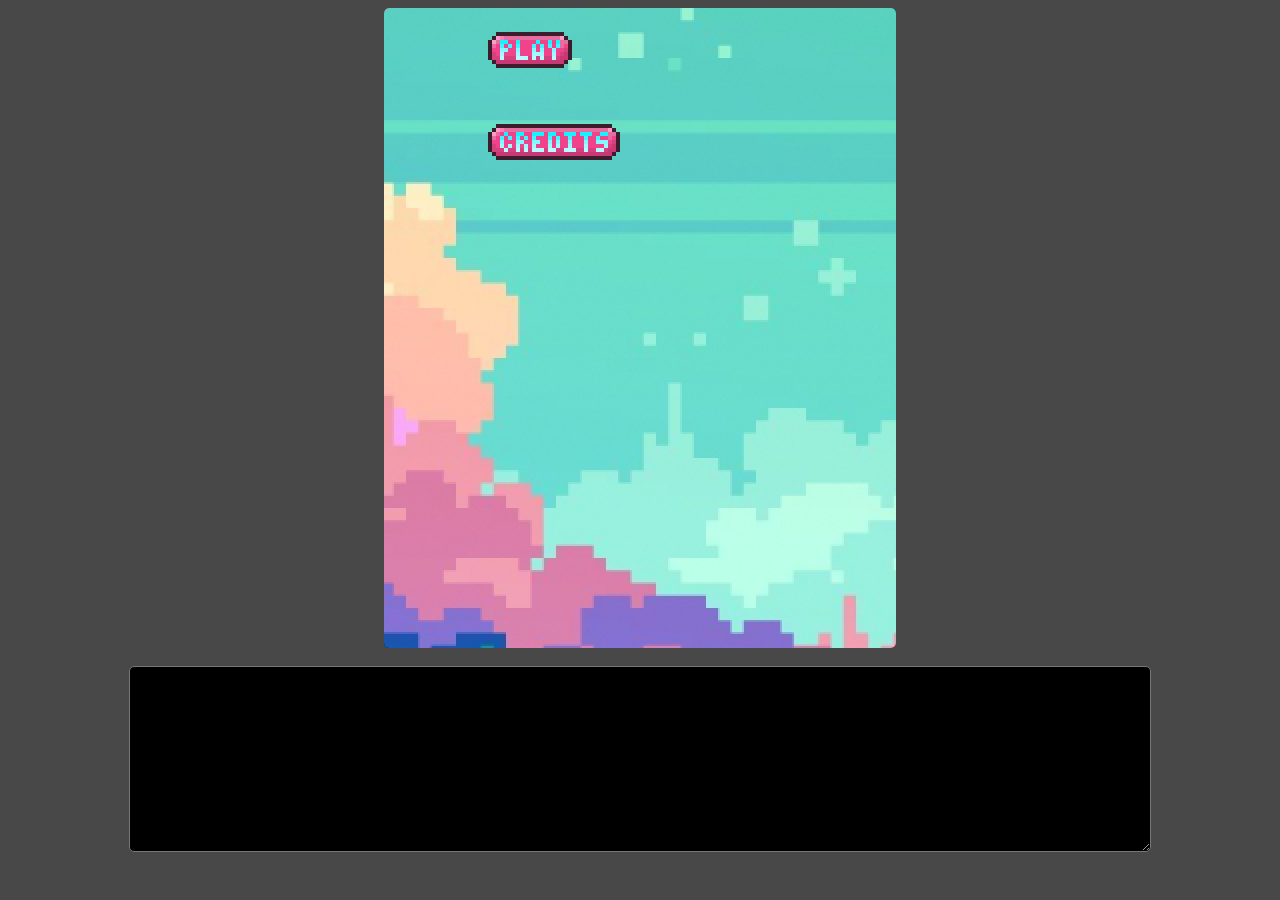
==== index.html @ 77c564ef "Blaster WASM foundation" ====
<!doctype html>
<html lang="en-us">

	<head>
		<meta charset="utf-8">
		<meta http-equiv="Content-Type" content="text/html; charset=utf-8">
		<title>Emscripten-Generated Code</title>

		<style>
			body { background-color: #484848; }
			.emscripten { padding-right: 0; margin-left: auto; margin-right: auto; display: block; border-radius: 5px;}
			textarea.emscripten { padding-left:8px; font-family: monospace; width: 80%; background-color: black; color:#fff;}
			/* the canvas *must not* have any border or padding, or mouse coords will be wrong */
			canvas.emscripten { border: 0px none; background-color: black; }

		</style>

	</head>

	<body>
		<div class="emscripten" id="status"></div>
		<div class="emscripten">
			<progress value="0" max="50" id="progress" hidden=1></progress>
		</div>
		<div class="emscripten_border">
			<canvas class="emscripten" id="canvas" oncontextmenu="event.preventDefault()" tabindex=-1></canvas>
		</div>

		<br>
		<textarea class="emscripten" id="output" rows="12"></textarea>

		<script type='text/javascript'>
			var statusElement = document.getElementById('status');
			var progressElement = document.getElementById('progress');

			var Module = {
				preRun: [],
				postRun: [],
				print: (function() {
					var element = document.getElementById('output');
					if (element) element.value = ''; // clear browser cache
					return function(text) {
						if (arguments.length > 1) text = Array.prototype.slice.call(arguments).join(' ');
						// These replacements are necessary if you render to raw HTML
						//text = text.replace(/&/g, "&amp;");
						//text = text.replace(/</g, "&lt;");
						//text = text.replace(/>/g, "&gt;");
						//text = text.replace('\n', '<br>', 'g');
						console.log(text);
						if (element) {
							element.value += text + "\n";
							element.scrollTop = element.scrollHeight; // focus on bottom
						}
					};
				})(),
				printErr: function(text) {
					if (arguments.length > 1) text = Array.prototype.slice.call(arguments).join(' ');
					console.error(text);
				},
				canvas: (function() {
					var canvas = document.getElementById('canvas');

					// As a default initial behavior, pop up an alert when webgl context is lost. To make your
					// application robust, you may want to override this behavior before shipping!
					// See http://www.khronos.org/registry/webgl/specs/latest/1.0/#5.15.2
					canvas.addEventListener("webglcontextlost", function(e) { alert('WebGL context lost. You will need to reload the page.'); e.preventDefault(); }, false);

					return canvas;
				})(),
				setStatus: function(text) {
					if (!Module.setStatus.last) Module.setStatus.last = { time: Date.now(), text: '' };
					if (text === Module.setStatus.last.text) return;
					var m = text.match(/([^(]+)\((\d+(\.\d+)?)\/(\d+)\)/);
					var now = Date.now();
					if (m && now - Module.setStatus.last.time < 30) return; // if this is a progress update, skip it if too soon
					Module.setStatus.last.time = now;
					Module.setStatus.last.text = text;
					if (m) {
						text = m[1];
						progressElement.value = parseInt(m[2])*100;
						progressElement.max = parseInt(m[4])*100;
						progressElement.hidden = false;
					} else {
						progressElement.value = null;
						progressElement.max = null;
						progressElement.hidden = true;
					}
					statusElement.innerHTML = text;
				},
				totalDependencies: 0,
				monitorRunDependencies: function(left) {
					this.totalDependencies = Math.max(this.totalDependencies, left);
					Module.setStatus(left ? 'Preparing... (' + (this.totalDependencies-left) + '/' + this.totalDependencies + ')' : 'All downloads complete.');
				}
			};
			Module.setStatus('Downloading...');
			window.onerror = function() {
				Module.setStatus('Exception thrown, see JavaScript console');
				Module.setStatus = function(text) {
					if (text) Module.printErr('[post-exception status] ' + text);
				};
			};
		</script>
		<script async type="text/javascript" src="index.js"></script>
	</body>
</html>
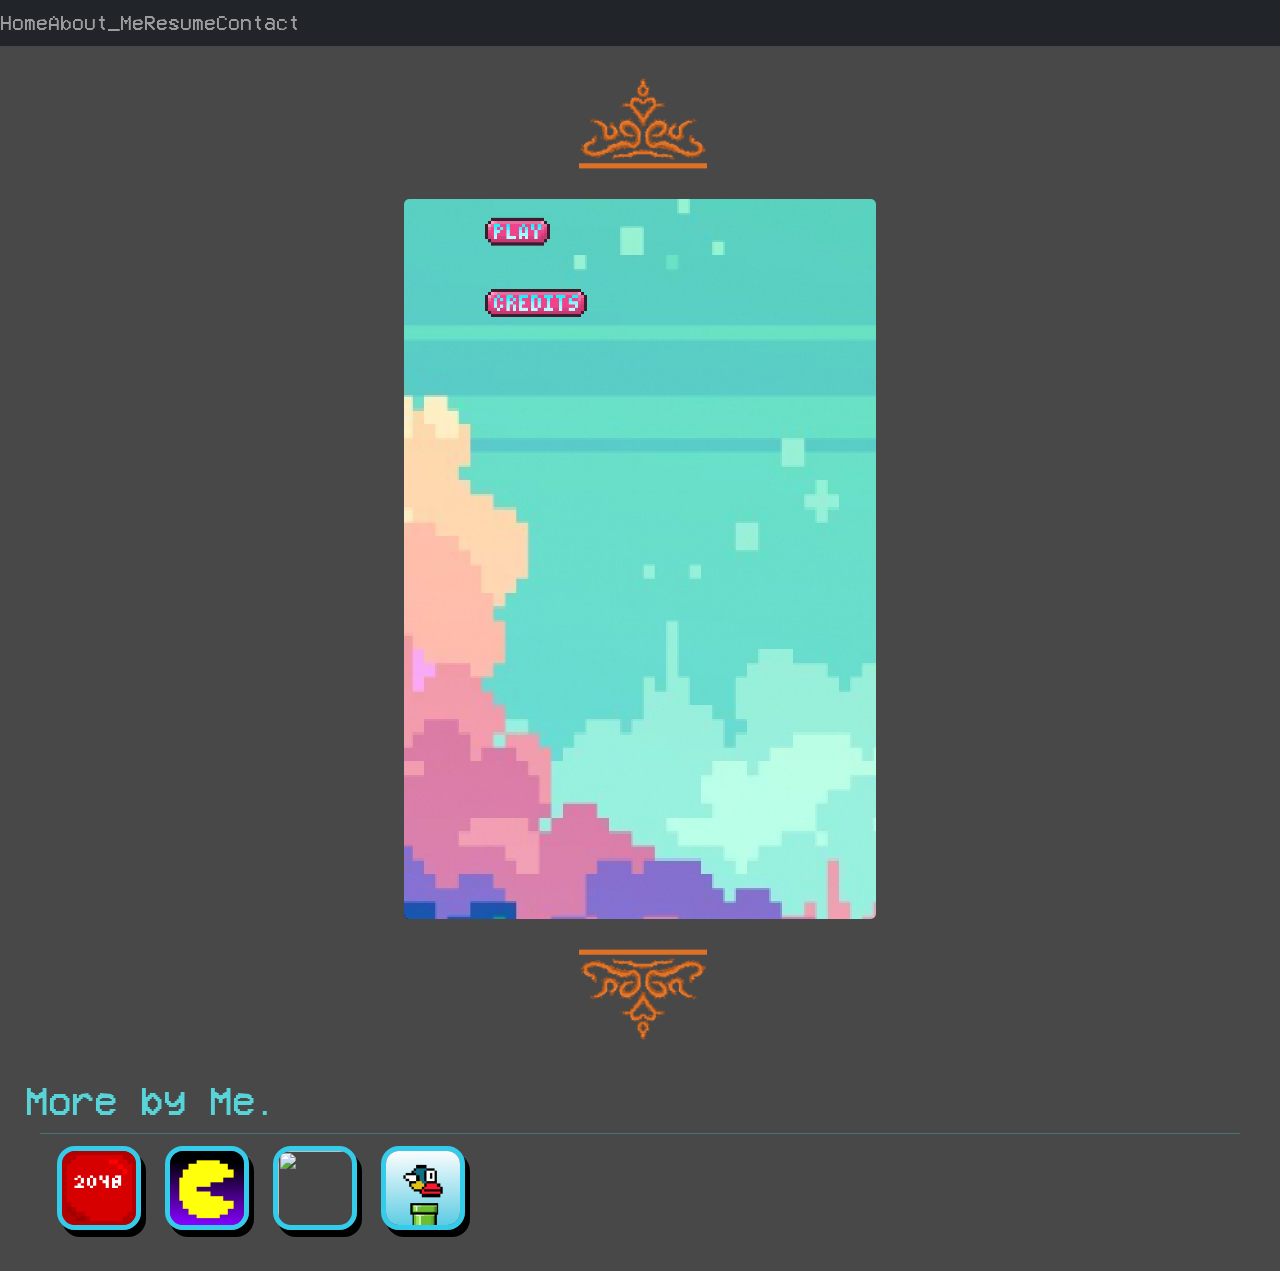
==== commit e9416ae6: "Site front" ====
--- a/index.html
+++ b/index.html
@@ -2,32 +2,71 @@
 <html lang="en-us">
 
 	<head>
+		<meta http-equiv=“Pragma” content=”no-cache”>
+		<meta http-equiv=“Expires” content=”-1″>
+		<meta http-equiv=“CACHE-CONTROL” content=”NO-CACHE”>
+
 		<meta charset="utf-8">
 		<meta http-equiv="Content-Type" content="text/html; charset=utf-8">
-		<title>Emscripten-Generated Code</title>
+
+		<link href="https://cdn.jsdelivr.net/npm/bootstrap@5.0.0-beta2/dist/css/bootstrap.min.css" rel="stylesheet" integrity="sha384-BmbxuPwQa2lc/FVzBcNJ7UAyJxM6wuqIj61tLrc4wSX0szH/Ev+nYRRuWlolflfl" crossorigin="anonymous">
+
+		<link rel="stylesheet" href="index.css">
+		<link rel="stylesheet" href="bs_theme.css">
+		<link rel="stylesheet" href="resources/mrcolour.css">
+
+		<link rel="shortcut icon" href="resources/Capture.PNG" type="image/x-icon">
+		<title>I'm a Programer!</title>
 
 		<style>
 			body { background-color: #484848; }
 			.emscripten { padding-right: 0; margin-left: auto; margin-right: auto; display: block; border-radius: 5px;}
 			textarea.emscripten { padding-left:8px; font-family: monospace; width: 80%; background-color: black; color:#fff;}
 			/* the canvas *must not* have any border or padding, or mouse coords will be wrong */
-			canvas.emscripten { border: 0px none; background-color: black; }
+			canvas.emscripten { border: 0px none; background-color: black; height: 80vh;}
 
 		</style>
 
 	</head>
 
 	<body>
+		<!-- Navigation Bar -->
+		<nav class="navbar-expand navbar-dark bg-dark">
+			<ul class="navbar-nav">
+				<li class="nav-item"><a class="nav-link" href="#">Home</a></li>
+				<li class="nav-item"><a class="nav-link" href="#">About_Me</a></li>
+				<li class="nav-item"><a class="nav-link" href="#">Resume</a></li>
+				<li class="nav-item"><a class="nav-link" href="#">Contact</a></li>
+			</ul>
+		</nav>
+
+		<div class="fluid-container site" id="site">
+		<img src="resources/sign.webp" class="img-fluid" style="width: 10vw; text-align: center; margin-left: 45%">
+
 		<div class="emscripten" id="status"></div>
+
 		<div class="emscripten">
 			<progress value="0" max="50" id="progress" hidden=1></progress>
 		</div>
+
+		<!-- <div class="emscripten_border" style="height: 80vh;"> -->
 		<div class="emscripten_border">
 			<canvas class="emscripten" id="canvas" oncontextmenu="event.preventDefault()" tabindex=-1></canvas>
 		</div>
 
+		<img src="../resources/sign.webp" class="img-fluid" style="width: 10vw; text-align: center; margin-left:45%; transform: scaleY(-1);">
+
 		<br>
-		<textarea class="emscripten" id="output" rows="12"></textarea>
+		<!-- <textarea class="emscripten" id="output" rows="12"></textarea> -->
+		<br>
+		<h1>More by Me.</h1>
+		<hr>
+		<ul id="hlist">
+			<li><a href="../2048"		style="text-decoration:none;"><img class="cicon" src="../resources/2048_icon.png"></a></li>
+			<li><a href="../pacman"	style="text-decoration:none;"><img class="cicon" src="../resources/pac_icon.png"></a></li>
+			<li><a href="../tictac"	style="text-decoration:none;"><img class="cicon" src="https://upload.wikimedia.org/wikipedia/commons/thumb/3/32/Tic_tac_toe.svg/1200px-Tic_tac_toe.svg.png"></a></li>
+			<li><a href="../flappybird"style="text-decoration:none;"><img class="cicon" src="../resources/flappy_icon.png"></a></li>
+		</ul>
 
 		<script type='text/javascript'>
 			var statusElement = document.getElementById('status');
--- a/index.css
+++ b/index.css
@@ -0,0 +1,74 @@
+:root {
+    --mainc: rgb(48, 48, 48);
+    --light-accent: rgba(92, 250, 255, 0.781);
+    --main-text: rgba(92, 250, 255, 0.781);
+    --active-c: rgb(54, 238, 152);
+}
+
+body {
+    font-family: "pixelttf";
+    color: var(--main-text);
+    font-size: clamp(20px, 24vw, 15px);
+    background-color: var(--mainc);
+}
+
+.site {
+    padding: 25px;
+}
+
+.carousel-inner {
+    border-radius: 15px;
+}
+
+hr {
+    margin: 0px 15px;
+    background-color: var(--light-accent);
+}
+
+.top-sep {
+    margin-top: 15px;
+}
+
+@font-face {
+	font-family: "pixelttf";
+	src: url("resources/pixel_font.ttf");
+}
+
+@font-face {
+	font-family: "bolddot";
+    text-shadow: 0 0 10px rgba(69, 215, 255, 0.603);
+	src: url("resources/magic_font.ttf");
+}
+
+.vcecenter {
+    width: 10vw; text-align: center; margin-left:50%
+}
+
+.super-title {
+    background: -webkit-linear-gradient(rgb(255, 36, 226), rgb(0, 255, 242));
+    -webkit-background-clip: text;
+    -webkit-text-fill-color: transparent;
+}
+
+.gcard {
+    max-width: 720px;
+    text-align: center;
+    margin: auto;
+    margin-bottom: 10px;
+    border-radius: 20px;
+    border-color: rgba(39, 211, 174, 0.473);
+    /* border-color: #85fff5; */
+    padding: 0px 40px 0px 0px;
+}
+
+.gc-image {
+    border-radius: 30px 0px 0px 30px;
+}
+
+.gc-button {
+    position: absolute; bottom: 15px; right: 15px;
+}
+
+.useri {
+    font-family: Arial, Helvetica, sans-serif !important;
+}
--- a/bs_theme.css
+++ b/bs_theme.css
@@ -0,0 +1,17 @@
+.navbar-nav .nav-item:hover .nav-link {
+    color: var(--active-c);
+    text-shadow: 0 0 10px rgba(69, 215, 255, 0.603);
+}
+
+.carousel-indicators .active{
+    background-color: var(--active-c);
+}
+
+.carousel-control-prev-icon:hover {
+    background-image: url("data:image/svg+xml,%3csvg xmlns='http://www.w3.org/2000/svg' fill='%230df' width='8' height='8' viewBox='0 0 8 8'%3e%3cpath d='M5.25 0l-4 4 4 4 1.5-1.5L4.25 4l2.5-2.5L5.25 0z'/%3e%3c/svg%3e");
+}
+
+.carousel-control-next-icon:hover {
+    background-image: url("data:image/svg+xml,%3csvg xmlns='http://www.w3.org/2000/svg' fill='%230df' width='8' height='8' viewBox='0 0 8 8'%3e%3cpath d='M2.75 0l-1.5 1.5L3.75 4l-2.5 2.5L2.75 8l4-4-4-4z'/%3e%3c/svg%3e");
+}
+  
--- a/resources/mrcolour.css
+++ b/resources/mrcolour.css
@@ -0,0 +1,54 @@
+body {
+	background-color:rgb(43, 43, 43)
+}
+
+ul#hlist li {
+	display: inline-block;
+	margin-right :	12px;
+	margin-top :	12px;
+	text-decoration:none;
+}
+.cicon {
+	width:	84px;
+	height:	84px;
+	border-radius: 18px;
+	border: 5px solid rgb(51, 204, 234);
+	box-shadow: 5px 7px 0px 0 rgb(0, 0, 0);
+}
+.cicon:hover
+{
+	animation: shake 0.5s;
+	animation-iteration-count: infinite;
+}
+@keyframes shake {
+	0%   { transform: scale(1.07) translate(.5px, .5px)	rotate(0deg); }
+	20%  { transform: scale(1.07) translate(-1px, 0px)	rotate(.5deg); }
+	40%  { transform: scale(1.07) translate(.5px, -.5px)	rotate(.5deg); }
+	60%  { transform: scale(1.07) translate(-.5px, .5px)	rotate(0deg); }
+	80%  { transform: scale(1.07) translate(-.5px, -.5px)	rotate(.5deg); }
+	100% { transform: scale(1.07) translate(.5px, -1px)	rotate(-.5deg); }
+}
+@font-face {
+	font-family: "pixelttf";
+	src: url("resources/pixel_font.ttf");
+}
+@font-face {
+	font-family: "magicttf";
+	src: url("resources/magic_font.ttf");
+}
+
+.rtext {
+	color: rgb(83, 219, 203);
+	font-family: "pixelttf";
+	font-size: large;
+	text-shadow: 0 0 20px rgba(255, 255, 255, 0.429)
+}
+
+.mtext {
+	font-family: "magicttf";
+	font-size: large;
+	background: -webkit-linear-gradient(rgb(133, 0, 249), rgb(0, 255, 217));
+	-webkit-background-clip: text;
+	-webkit-text-fill-color: transparent;
+	text-shadow: 0 0 7px rgba(69, 215, 255, 0.387)
+}
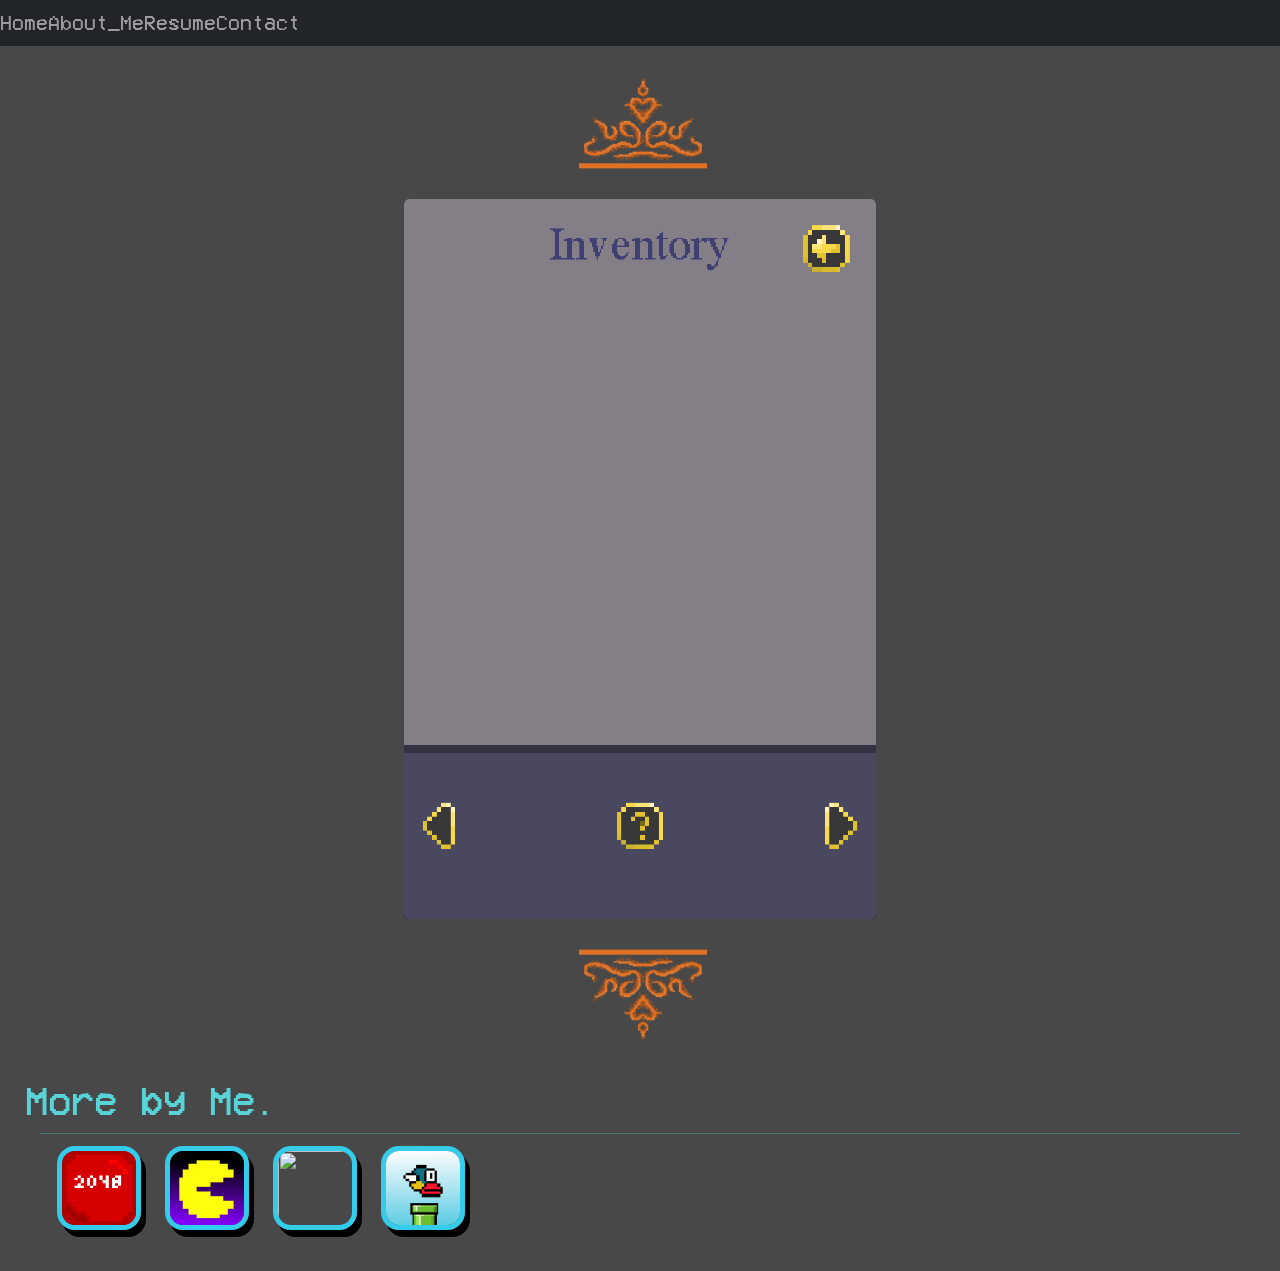
==== commit 7b148223: "Index" ====
--- a/index.html
+++ b/index.html
@@ -23,6 +23,7 @@
 			.emscripten { padding-right: 0; margin-left: auto; margin-right: auto; display: block; border-radius: 5px;}
 			textarea.emscripten { padding-left:8px; font-family: monospace; width: 80%; background-color: black; color:#fff;}
 			/* the canvas *must not* have any border or padding, or mouse coords will be wrong */
+			/* canvas.emscripten { border: 0px none; background-color: black; height: 80vh;} */
 			canvas.emscripten { border: 0px none; background-color: black; height: 80vh;}
 
 		</style>
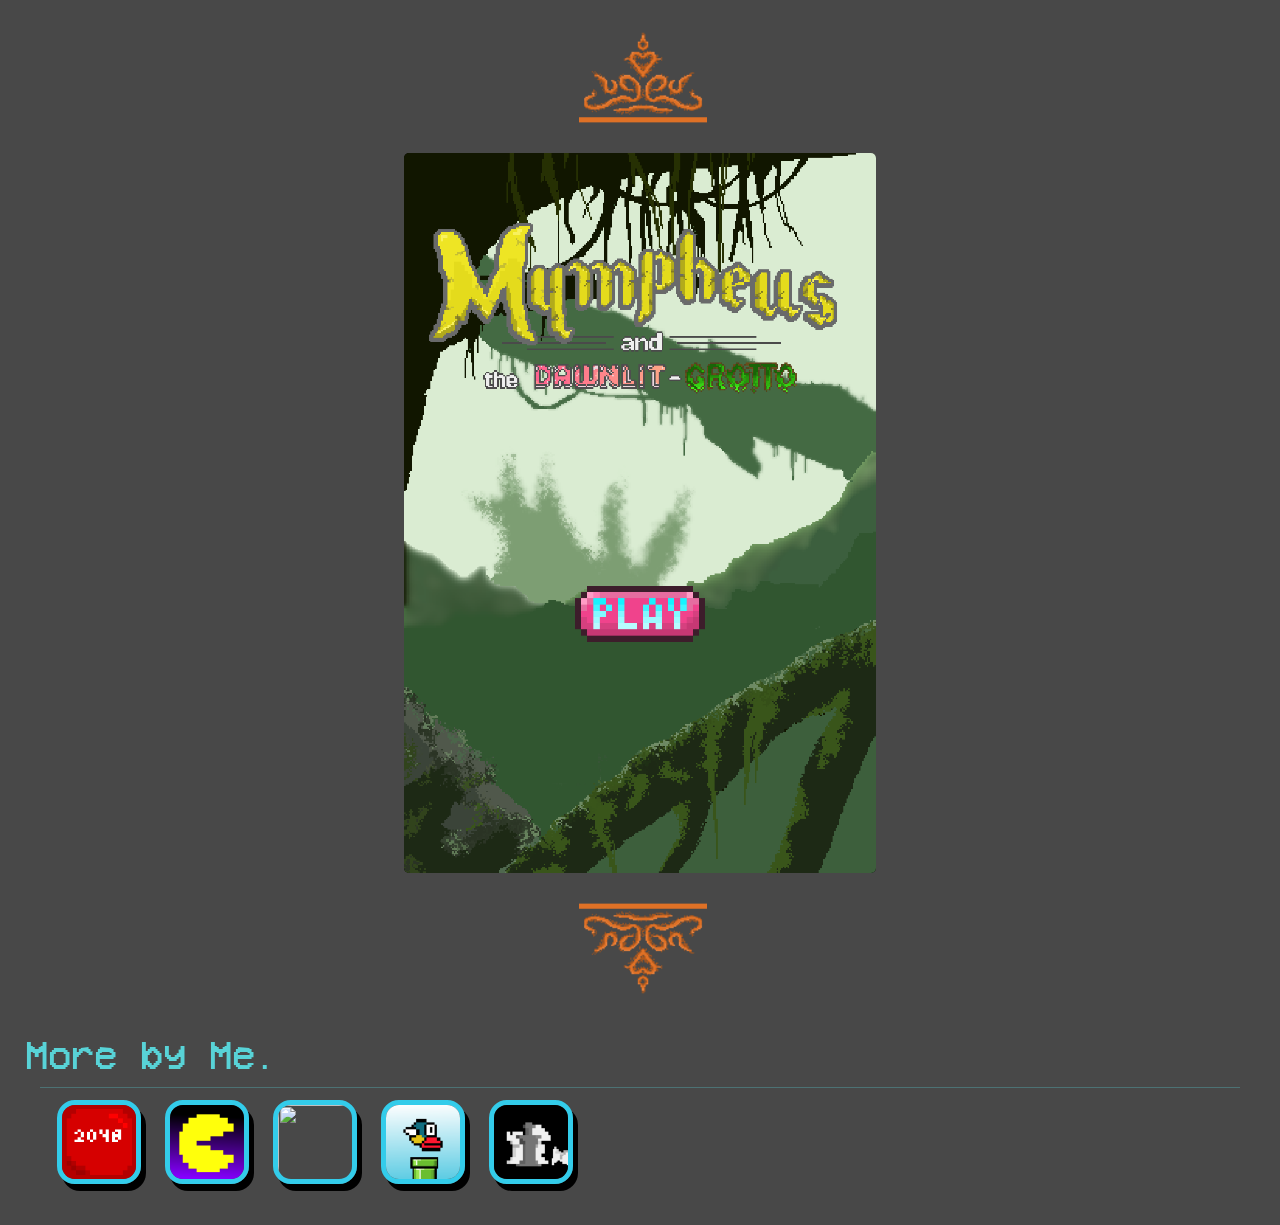
==== commit 3debe244: "Update game" ====
--- a/index.html
+++ b/index.html
@@ -11,11 +11,11 @@
 
 		<link href="https://cdn.jsdelivr.net/npm/bootstrap@5.0.0-beta2/dist/css/bootstrap.min.css" rel="stylesheet" integrity="sha384-BmbxuPwQa2lc/FVzBcNJ7UAyJxM6wuqIj61tLrc4wSX0szH/Ev+nYRRuWlolflfl" crossorigin="anonymous">
 
-		<link rel="stylesheet" href="index.css">
-		<link rel="stylesheet" href="bs_theme.css">
-		<link rel="stylesheet" href="resources/mrcolour.css">
+		<link rel="stylesheet" href="../index.css">
+		<link rel="stylesheet" href="../bs_theme.css">
+		<link rel="stylesheet" href="../resources/mrcolour.css">
 
-		<link rel="shortcut icon" href="resources/Capture.PNG" type="image/x-icon">
+		<link rel="shortcut icon" href="../resources/Capture.PNG" type="image/x-icon">
 		<title>I'm a Programer!</title>
 
 		<style>
@@ -31,18 +31,9 @@
 	</head>
 
 	<body>
-		<!-- Navigation Bar -->
-		<nav class="navbar-expand navbar-dark bg-dark">
-			<ul class="navbar-nav">
-				<li class="nav-item"><a class="nav-link" href="#">Home</a></li>
-				<li class="nav-item"><a class="nav-link" href="#">About_Me</a></li>
-				<li class="nav-item"><a class="nav-link" href="#">Resume</a></li>
-				<li class="nav-item"><a class="nav-link" href="#">Contact</a></li>
-			</ul>
-		</nav>
 
 		<div class="fluid-container site" id="site">
-		<img src="resources/sign.webp" class="img-fluid" style="width: 10vw; text-align: center; margin-left: 45%">
+		<img src="../resources/sign.webp" class="img-fluid" style="width: 10vw; text-align: center; margin-left: 45%">
 
 		<div class="emscripten" id="status"></div>
 
@@ -67,6 +58,7 @@
 			<li><a href="../pacman"	style="text-decoration:none;"><img class="cicon" src="../resources/pac_icon.png"></a></li>
 			<li><a href="../tictac"	style="text-decoration:none;"><img class="cicon" src="https://upload.wikimedia.org/wikipedia/commons/thumb/3/32/Tic_tac_toe.svg/1200px-Tic_tac_toe.svg.png"></a></li>
 			<li><a href="../flappybird"style="text-decoration:none;"><img class="cicon" src="../resources/flappy_icon.png"></a></li>
+			<li><a href="../chess"		style="text-decoration:none;"><img class="cicon" src="../resources/chess_icon.png"></a></li>
 		</ul>
 
 		<script type='text/javascript'>
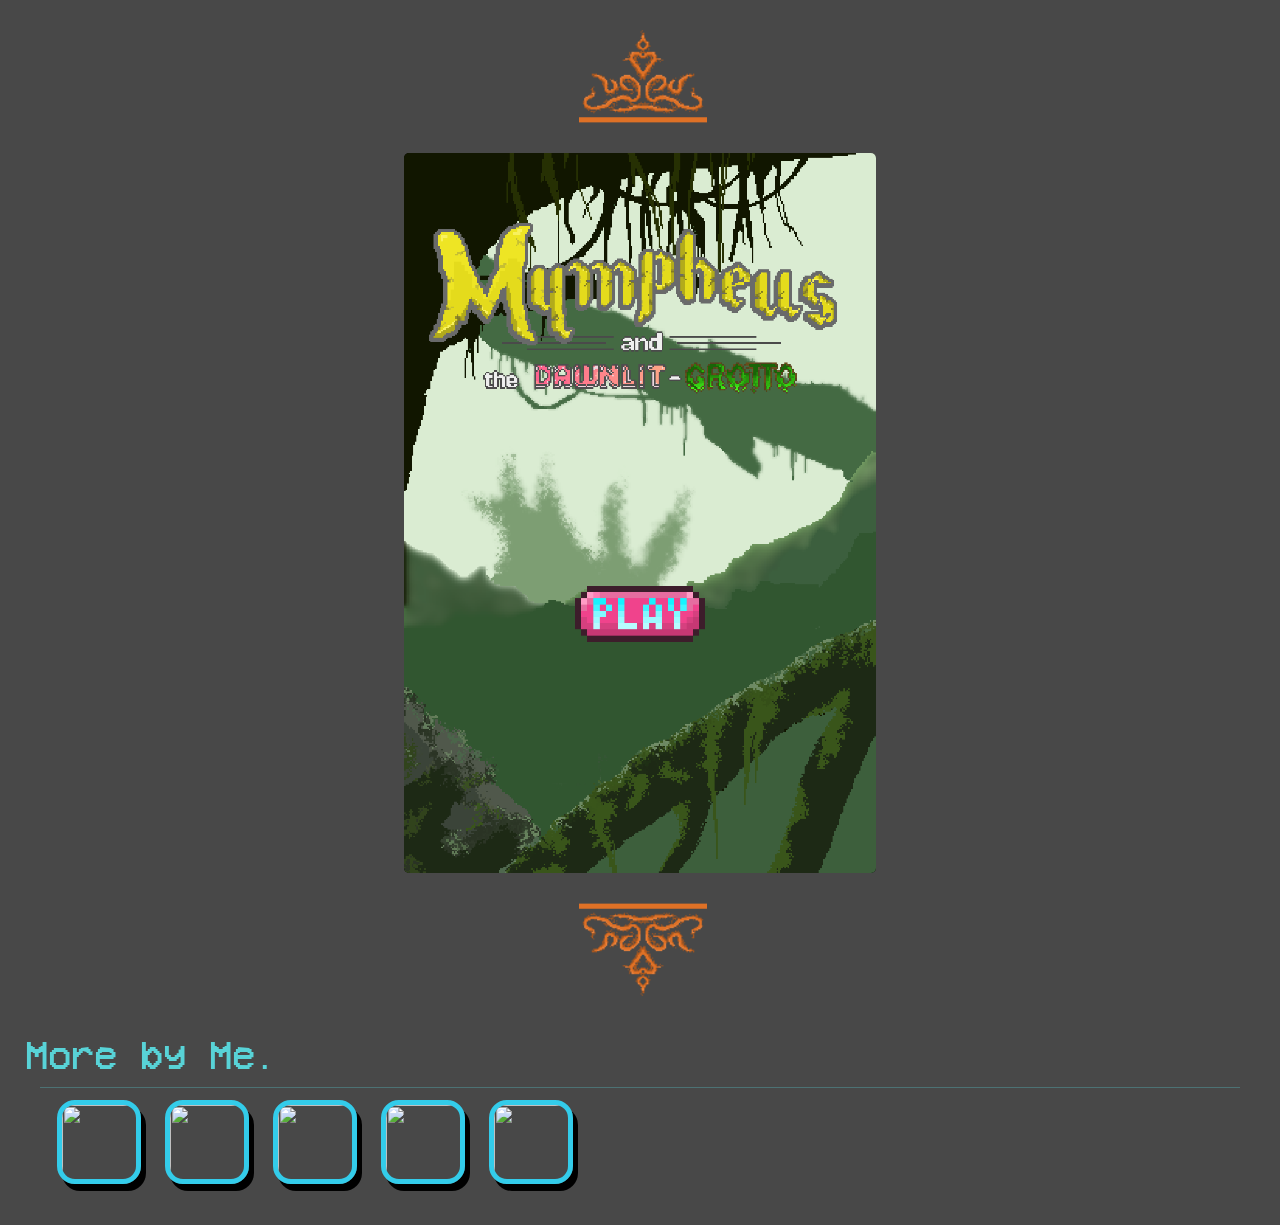
==== commit 8e8cc624: "Save work to uplinkx" ====
--- a/index.html
+++ b/index.html
@@ -54,11 +54,11 @@
 		<h1>More by Me.</h1>
 		<hr>
 		<ul id="hlist">
-			<li><a href="../2048"		style="text-decoration:none;"><img class="cicon" src="../resources/2048_icon.png"></a></li>
-			<li><a href="../pacman"	style="text-decoration:none;"><img class="cicon" src="../resources/pac_icon.png"></a></li>
-			<li><a href="../tictac"	style="text-decoration:none;"><img class="cicon" src="https://upload.wikimedia.org/wikipedia/commons/thumb/3/32/Tic_tac_toe.svg/1200px-Tic_tac_toe.svg.png"></a></li>
-			<li><a href="../flappybird"style="text-decoration:none;"><img class="cicon" src="../resources/flappy_icon.png"></a></li>
-			<li><a href="../chess"		style="text-decoration:none;"><img class="cicon" src="../resources/chess_icon.png"></a></li>
+			<li><a href="../2048"		style="text-decoration:none;"><img class="cicon" src="../resources/icon_2048.png"></a></li>
+			<li><a href="../pacman"	style="text-decoration:none;"><img class="cicon" src="../resources/icon_pac.png"></a></li>
+			<li><a href="../tictac"	style="text-decoration:none;"><img class="cicon" src="../resources/icon_tictac.png"></a></li>
+			<li><a href="../flappybird"style="text-decoration:none;"><img class="cicon" src="../resources/icon_flappy.png"></a></li>
+			<li><a href="../chess"		style="text-decoration:none;"><img class="cicon" src="../resources/icon_chess.png"></a></li>
 		</ul>
 
 		<script type='text/javascript'>
